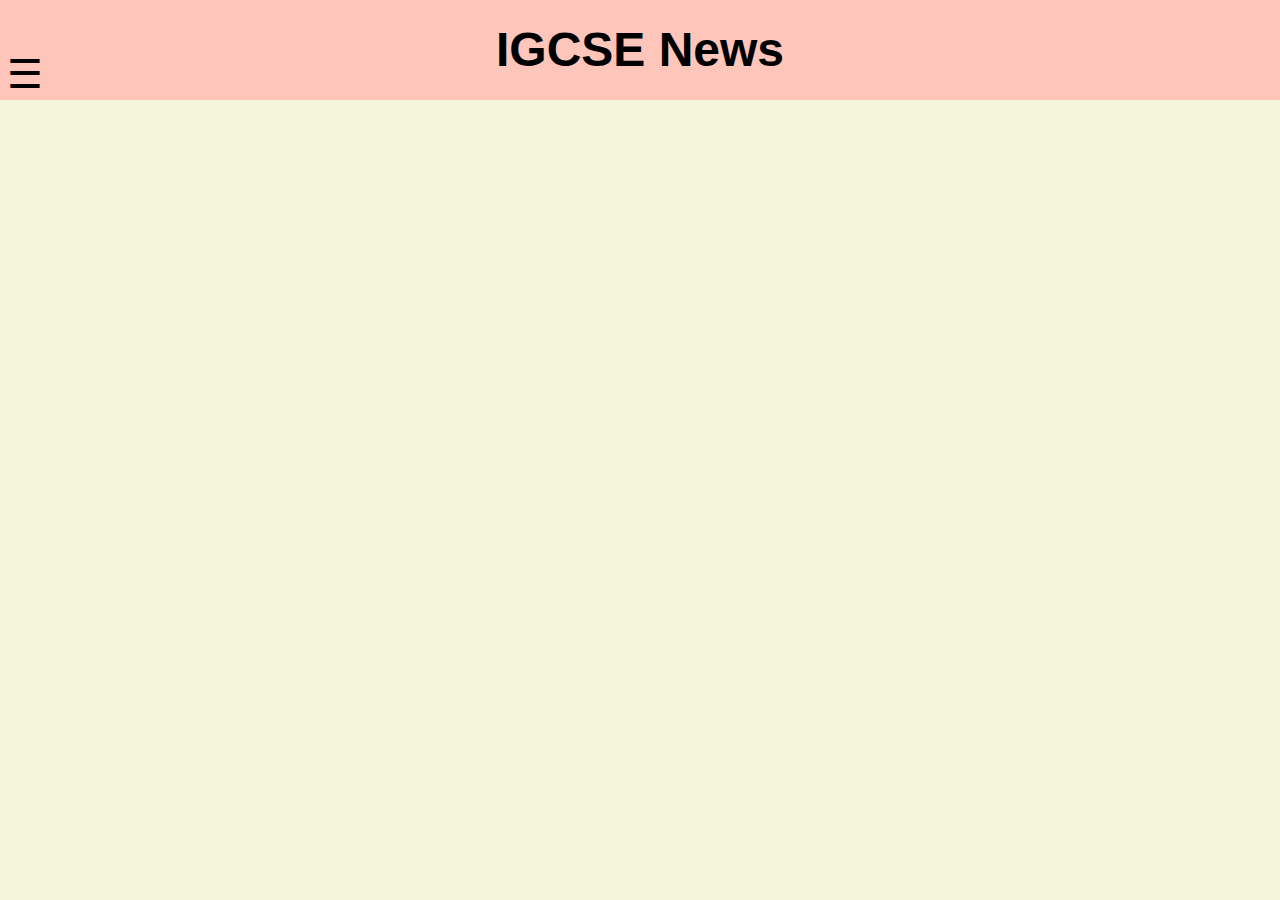
==== news.html @ f18ca12e "pages integration test2" ====
<html>

<head>
<link href="news.css" type="text/css" rel="stylesheet">

    <script>    
   function toggleNav() {
    if (  document.getElementById("mySidebar").style.width < "10px") {
      document.getElementById("mySidebar").style.width = "20%";
      document.getElementById("content").style.left = "10%";
    }
    else {
      document.getElementById("mySidebar").style.width = "0%";
      document.getElementById("content").style.left = "0%";
    }
}

    </script>
</head>
    
<body>
    
<h1  id="title">IGCSE News</h1> 

<peepeepoopoo class="openbtn" onclick="toggleNav()">&#9776;</peepeepoopoo>
    
<ul id="mySidebar">
  <li><a href="index.html">Home</a></li>
  <li><a class="active" href="news.html">News</a></li>
  <li><a href="tips&tricks.html">Tips and Tricks</a></li>
</ul>

</body>

<div id="content">

  
</div>

</html>
---- news.css ----
#title {
    
height:100px;
width: 100%;
text-align: center;
background-color: #FEC5BB;
line-height:100px;
font-family:sans-serif;
font-size: 48;
border: 10px;
cursor: default;
position: fixed;
margin-top: 0;
z-index: 2;
    
}

body {
    
margin: 0;
background-color: beige;
    
}

ul {

list-style: none;
margin: 0;
padding:0;
width: 250px;
height: 100%;
position:fixed;
overflow: auto;
top: 100;
left:0;
background-color: #FEC5BB;

}

li a {

text-decoration:none;
text-align:center;
display: block;
width:100%;
height:50px;
line-height: 50px;
background-color:#FEC5BB;
color:white;
white-space: nowrap;
  
}

li a:hover {
 
 background-color:white;
 color: black;
     
}

li a.active {
    
 background-color: red;
 color: white;
    
}

#mySidebar {
    
transition: 0.5s;
width: 0px;
    
}

#content {
    
display: block;
width: 75%;
margin-left: 12.5%;
margin-right: 12.5%;
transition: 0.5s;
text-align:center;
font-family: roboto;
position: relative;
background-color: white;
top: 120px;
    
}

peepeepoopoo {

text-decoration: none;
position: fixed;
top: 50px;
left: 0;
height:50px;
width: 50px;
font-size: 40;
background-color: #FEC5BB;
text-align: center;
line-height: 50px;
cursor: default;
z-index: 3;
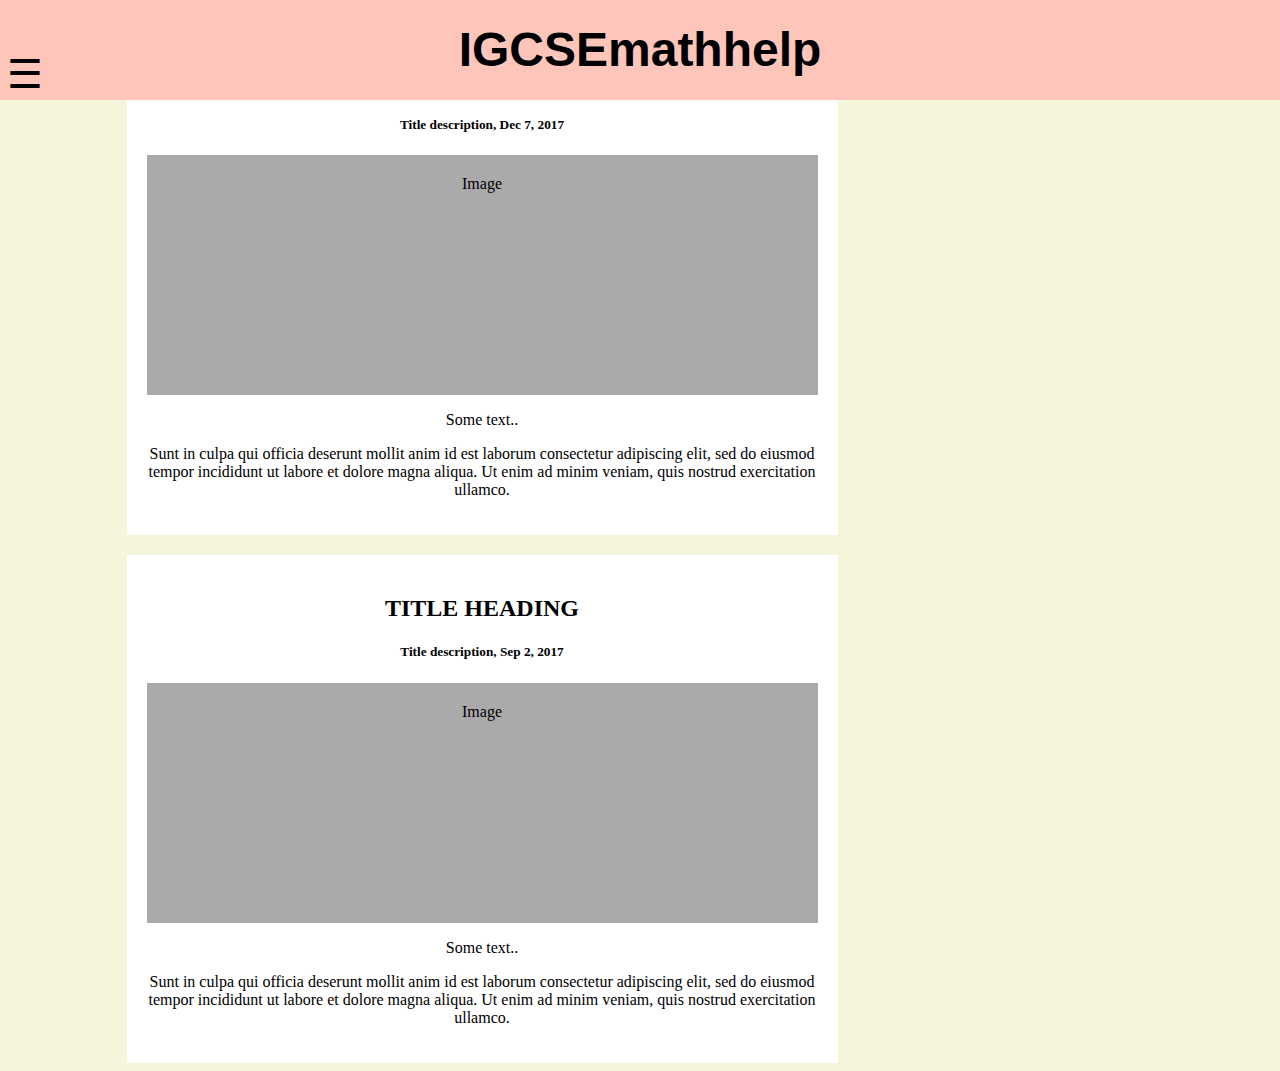
==== commit c8c4ab17: "News page" ====
--- a/news.html
+++ b/news.html
@@ -1,9 +1,13 @@
 <html>
 
 <head>
+    
 <link href="news.css" type="text/css" rel="stylesheet">
 
-    <script>    
+<meta name="vieport" content="width=device-width, initial-scale=1">
+    
+ <script>    
+    
    function toggleNav() {
     if (  document.getElementById("mySidebar").style.width < "10px") {
       document.getElementById("mySidebar").style.width = "20%";
@@ -16,25 +20,39 @@
 }
 
     </script>
+
 </head>
     
 <body>
     
-<h1  id="title">IGCSE News</h1> 
-
-<peepeepoopoo class="openbtn" onclick="toggleNav()">&#9776;</peepeepoopoo>
+<h1>IGCSEmathhelp</h1>   
     
+    <peepeepoopoo class="openbtn" onclick="toggleNav()">&#9776;</peepeepoopoo>
+         
 <ul id="mySidebar">
   <li><a href="index.html">Home</a></li>
   <li><a class="active" href="news.html">News</a></li>
   <li><a href="tips&tricks.html">Tips and Tricks</a></li>
 </ul>
 
+<div class="row">
+  <div class="leftcolumn">
+    <div class="card">
+      <h2>TITLE HEADING</h2>
+      <h5>Title description, Dec 7, 2017</h5>
+      <div class="fakeimg" style="height:200px;">Image</div>
+      <p>Some text..</p>
+      <p>Sunt in culpa qui officia deserunt mollit anim id est laborum consectetur adipiscing elit, sed do eiusmod tempor incididunt ut labore et dolore magna aliqua. Ut enim ad minim veniam, quis nostrud exercitation ullamco.</p>
+    </div>
+    <div class="card">
+      <h2>TITLE HEADING</h2>
+      <h5>Title description, Sep 2, 2017</h5>
+      <div class="fakeimg" style="height:200px;">Image</div>
+      <p>Some text..</p>
+      <p>Sunt in culpa qui officia deserunt mollit anim id est laborum consectetur adipiscing elit, sed do eiusmod tempor incididunt ut labore et dolore magna aliqua. Ut enim ad minim veniam, quis nostrud exercitation ullamco.</p>
+    </div>
+  </div>
+  </div>
+
 </body>
-
-<div id="content">
-
-  
-</div>
-
 </html>--- a/news.css
+++ b/news.css
@@ -1,4 +1,4 @@
-#title {
+h1 {
     
 height:100px;
 width: 100%;
@@ -10,15 +10,35 @@
 border: 10px;
 cursor: default;
 position: fixed;
-margin-top: 0;
+margin-top: -8;
+margin-left: -8;
 z-index: 2;
     
 }
 
 body {
     
-margin: 0;
-background-color: beige;
+  font-family: "Roboto";
+  padding: 0px;
+  background:beige;
+text-align: center
+    
+}
+
+peepeepoopoo {
+
+text-decoration: none;
+position: fixed;
+top: 50px;
+left: 0;
+height:50px;
+width: 50px;
+font-size: 40;
+background-color: #FEC5BB;
+text-align: center;
+line-height: 50px;
+cursor: default;
+z-index: 3;
     
 }
 
@@ -34,6 +54,7 @@
 top: 100;
 left:0;
 background-color: #FEC5BB;
+white-space: nowrap;
 
 }
 
@@ -41,13 +62,12 @@
 
 text-decoration:none;
 text-align:center;
-display: block;
-width:100%;
-height:50px;
-line-height: 50px;
-background-color:#FEC5BB;
-color:white;
-white-space: nowrap;
+  display: block;
+  width:100%;
+  height:50px;
+    line-height: 50px;
+  background-color:#FEC5BB;
+  color:white;
   
 }
 
@@ -72,33 +92,49 @@
     
 }
 
-#content {
-    
-display: block;
-width: 75%;
-margin-left: 12.5%;
-margin-right: 12.5%;
-transition: 0.5s;
-text-align:center;
-font-family: roboto;
-position: relative;
-background-color: white;
-top: 120px;
-    
+.leftcolumn {
+  float: left;
+  width: 75%;
 }
 
-peepeepoopoo {
+.rightcolumn {
+  float: left;
+  width: 25%;
+  padding-left: 20px;
+}
 
-text-decoration: none;
-position: fixed;
-top: 50px;
-left: 0;
-height:50px;
-width: 50px;
-font-size: 40;
-background-color: #FEC5BB;
-text-align: center;
-line-height: 50px;
-cursor: default;
-z-index: 3;
-    +.fakeimg {
+  background-color: #aaa;
+  width: auto;
+  padding: 20px;
+}
+
+.card {
+  background-color: white;
+  padding: 20px;
+  margin-top: 20px;
+    text-align: center;
+    width: fill;
+    margin-left: 12.5%;
+    margin-right: 12.5%;
+}
+
+.row:after {
+  content: "";
+  display: table;
+  clear: both;
+}
+
+.footer {
+  padding: 20px;
+  text-align: center;
+  background: #ddd;
+  margin-top: 20px;
+}
+
+@media screen and (max-width: 800px) {
+  .leftcolumn, .rightcolumn {
+    width: 100%;
+    padding: 0;
+  }
+}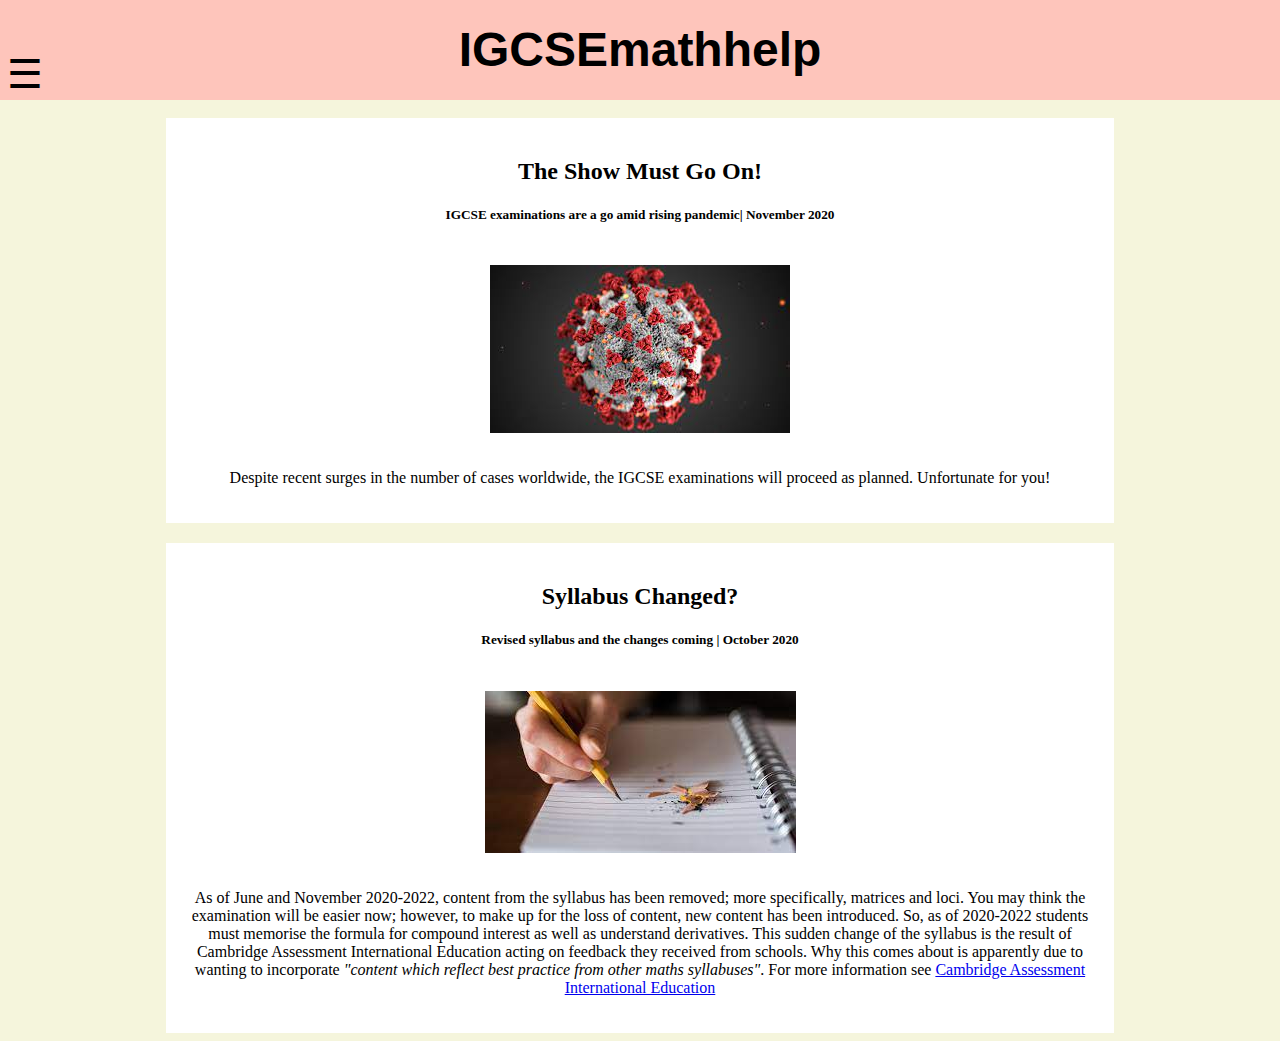
==== commit beb2f3a3: "News page" ====
--- a/news.html
+++ b/news.html
@@ -35,24 +35,25 @@
   <li><a href="tips&tricks.html">Tips and Tricks</a></li>
 </ul>
 
-<div class="row">
-  <div class="leftcolumn">
+<div class="blogbody">
+    <br>
+    <br>
+    <br>
+    <br>
+    <br>
     <div class="card">
-      <h2>TITLE HEADING</h2>
-      <h5>Title description, Dec 7, 2017</h5>
-      <div class="fakeimg" style="height:200px;">Image</div>
-      <p>Some text..</p>
-      <p>Sunt in culpa qui officia deserunt mollit anim id est laborum consectetur adipiscing elit, sed do eiusmod tempor incididunt ut labore et dolore magna aliqua. Ut enim ad minim veniam, quis nostrud exercitation ullamco.</p>
+      <h2>The Show Must Go On!</h2>
+      <h5>IGCSE examinations are a go amid rising pandemic| November 2020</h5>
+     <img src="images/Covid.jpg">
+      <p>Despite recent surges in the number of cases worldwide, the IGCSE examinations will proceed as planned. Unfortunate for you!   </p>
+
     </div>
     <div class="card">
-      <h2>TITLE HEADING</h2>
-      <h5>Title description, Sep 2, 2017</h5>
-      <div class="fakeimg" style="height:200px;">Image</div>
-      <p>Some text..</p>
-      <p>Sunt in culpa qui officia deserunt mollit anim id est laborum consectetur adipiscing elit, sed do eiusmod tempor incididunt ut labore et dolore magna aliqua. Ut enim ad minim veniam, quis nostrud exercitation ullamco.</p>
+      <h2>Syllabus Changed?</h2>
+      <h5>Revised syllabus and the changes coming | October 2020</h5>
+      <img src="images/Struggle.jpg">
+      <p>As of June and November 2020-2022,  content from the syllabus has been removed; more specifically, matrices and loci. You may think the examination will be easier now; however, to make up for the loss of content, new content has been introduced. So, as of 2020-2022 students must memorise the formula for compound interest as well as understand derivatives. This sudden change of the syllabus  is the result of Cambridge Assessment International Education acting on feedback they received from schools. Why this comes about is apparently due to wanting to incorporate <i>"content which reflect best practice from other maths syllabuses"</i>. For more information see <a href="https://www.cambridgeinternational.org/news/whats-new-feb2018/cambridge-igcse/0580/">Cambridge Assessment International Education</a></p>
     </div>
   </div>
-  </div>
-
 </body>
 </html>--- a/news.css
+++ b/news.css
@@ -10,9 +10,10 @@
 border: 10px;
 cursor: default;
 position: fixed;
-margin-top: -8;
-margin-left: -8;
+margin:0px;
 z-index: 2;
+top: 0px;
+left:0px;
     
 }
 
@@ -22,6 +23,7 @@
   padding: 0px;
   background:beige;
 text-align: center
+
     
 }
 
@@ -103,10 +105,12 @@
   padding-left: 20px;
 }
 
-.fakeimg {
-  background-color: #aaa;
+img {
+    
+height: auto;
   width: auto;
   padding: 20px;
+    
 }
 
 .card {
@@ -119,22 +123,15 @@
     margin-right: 12.5%;
 }
 
-.row:after {
-  content: "";
-  display: table;
-  clear: both;
-}
-
-.footer {
-  padding: 20px;
-  text-align: center;
-  background: #ddd;
-  margin-top: 20px;
-}
-
 @media screen and (max-width: 800px) {
   .leftcolumn, .rightcolumn {
     width: 100%;
     padding: 0;
   }
+}
+
+h2 {
+    
+    font-family: "kg_defying_gravity";
+    
 }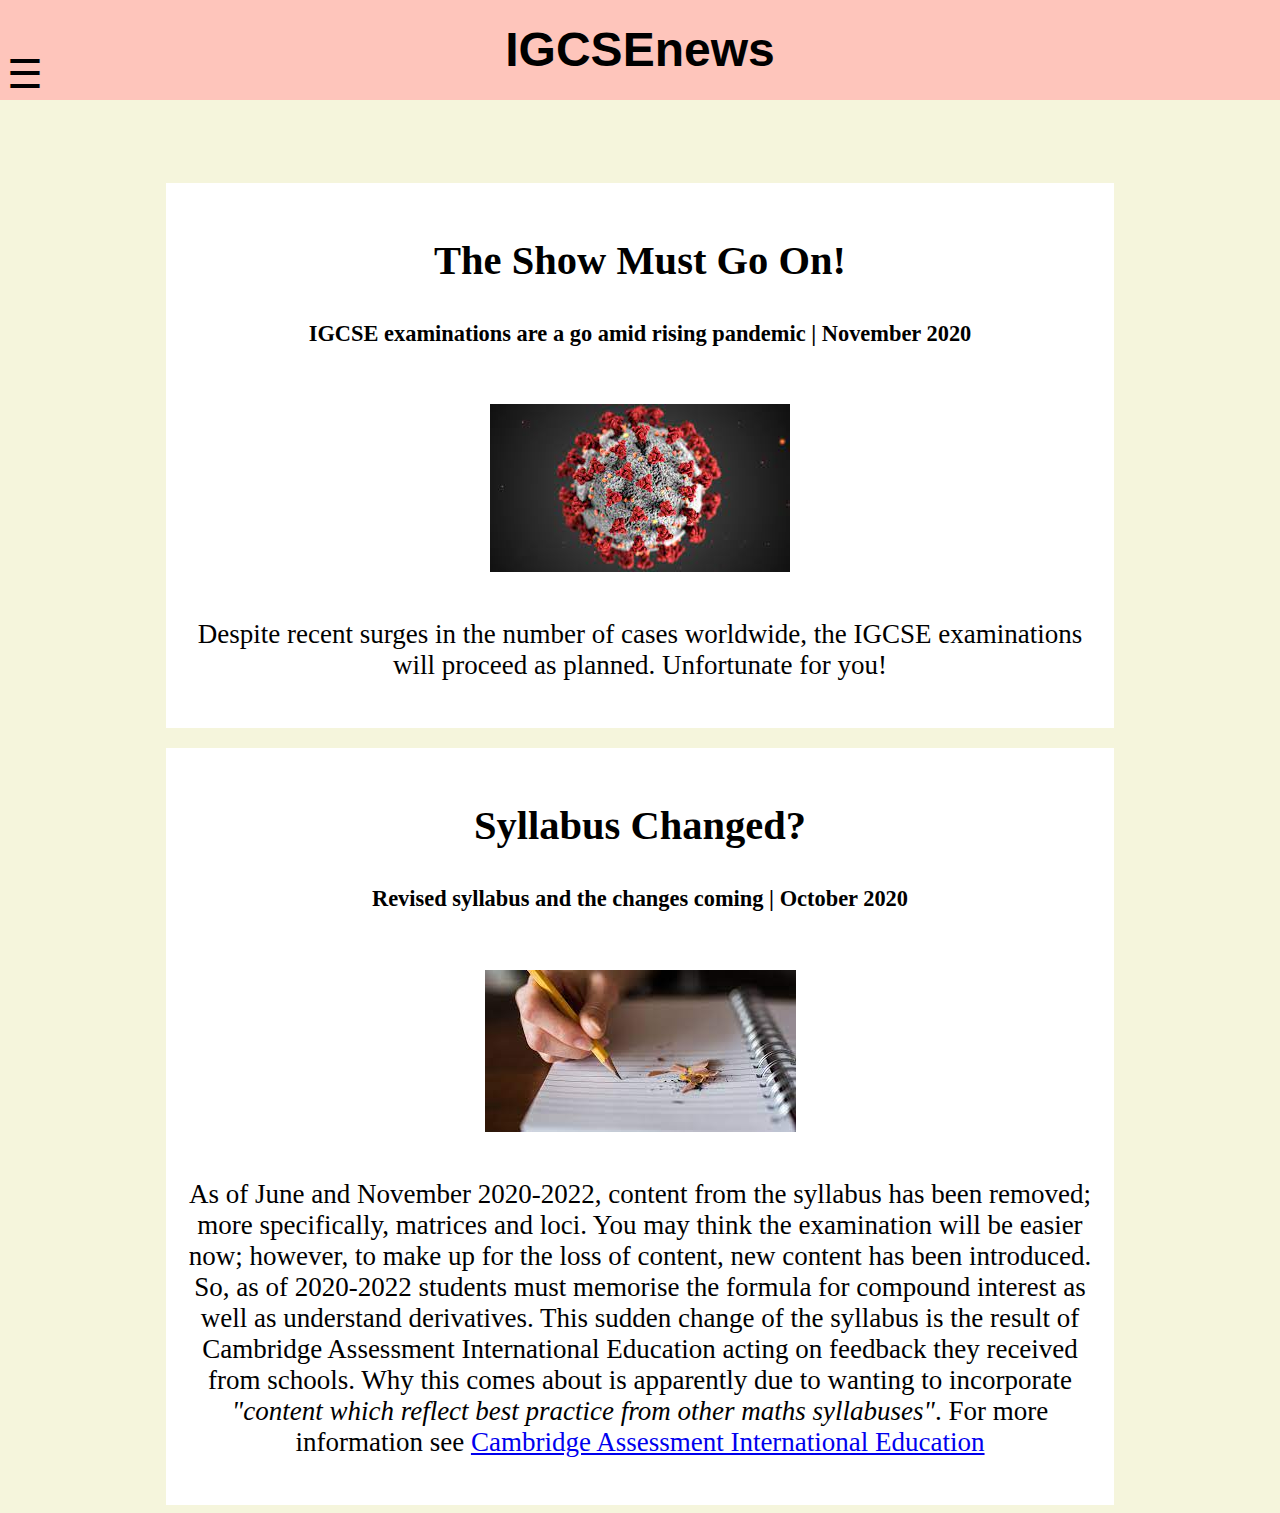
==== commit 529d8c6c: "Screen compatibility" ====
--- a/news.html
+++ b/news.html
@@ -25,7 +25,7 @@
     
 <body>
     
-<h1>IGCSEmathhelp</h1>   
+<h1>IGCSEnews</h1>   
     
     <peepeepoopoo class="openbtn" onclick="toggleNav()">&#9776;</peepeepoopoo>
          
@@ -43,7 +43,7 @@
     <br>
     <div class="card">
       <h2>The Show Must Go On!</h2>
-      <h5>IGCSE examinations are a go amid rising pandemic| November 2020</h5>
+      <h5>IGCSE examinations are a go amid rising pandemic | November 2020</h5>
      <img src="images/Covid.jpg">
       <p>Despite recent surges in the number of cases worldwide, the IGCSE examinations will proceed as planned. Unfortunate for you!   </p>
 
--- a/news.css
+++ b/news.css
@@ -18,7 +18,7 @@
 }
 
 body {
-    
+font-size: 3vmin;
   font-family: "Roboto";
   padding: 0px;
   background:beige;
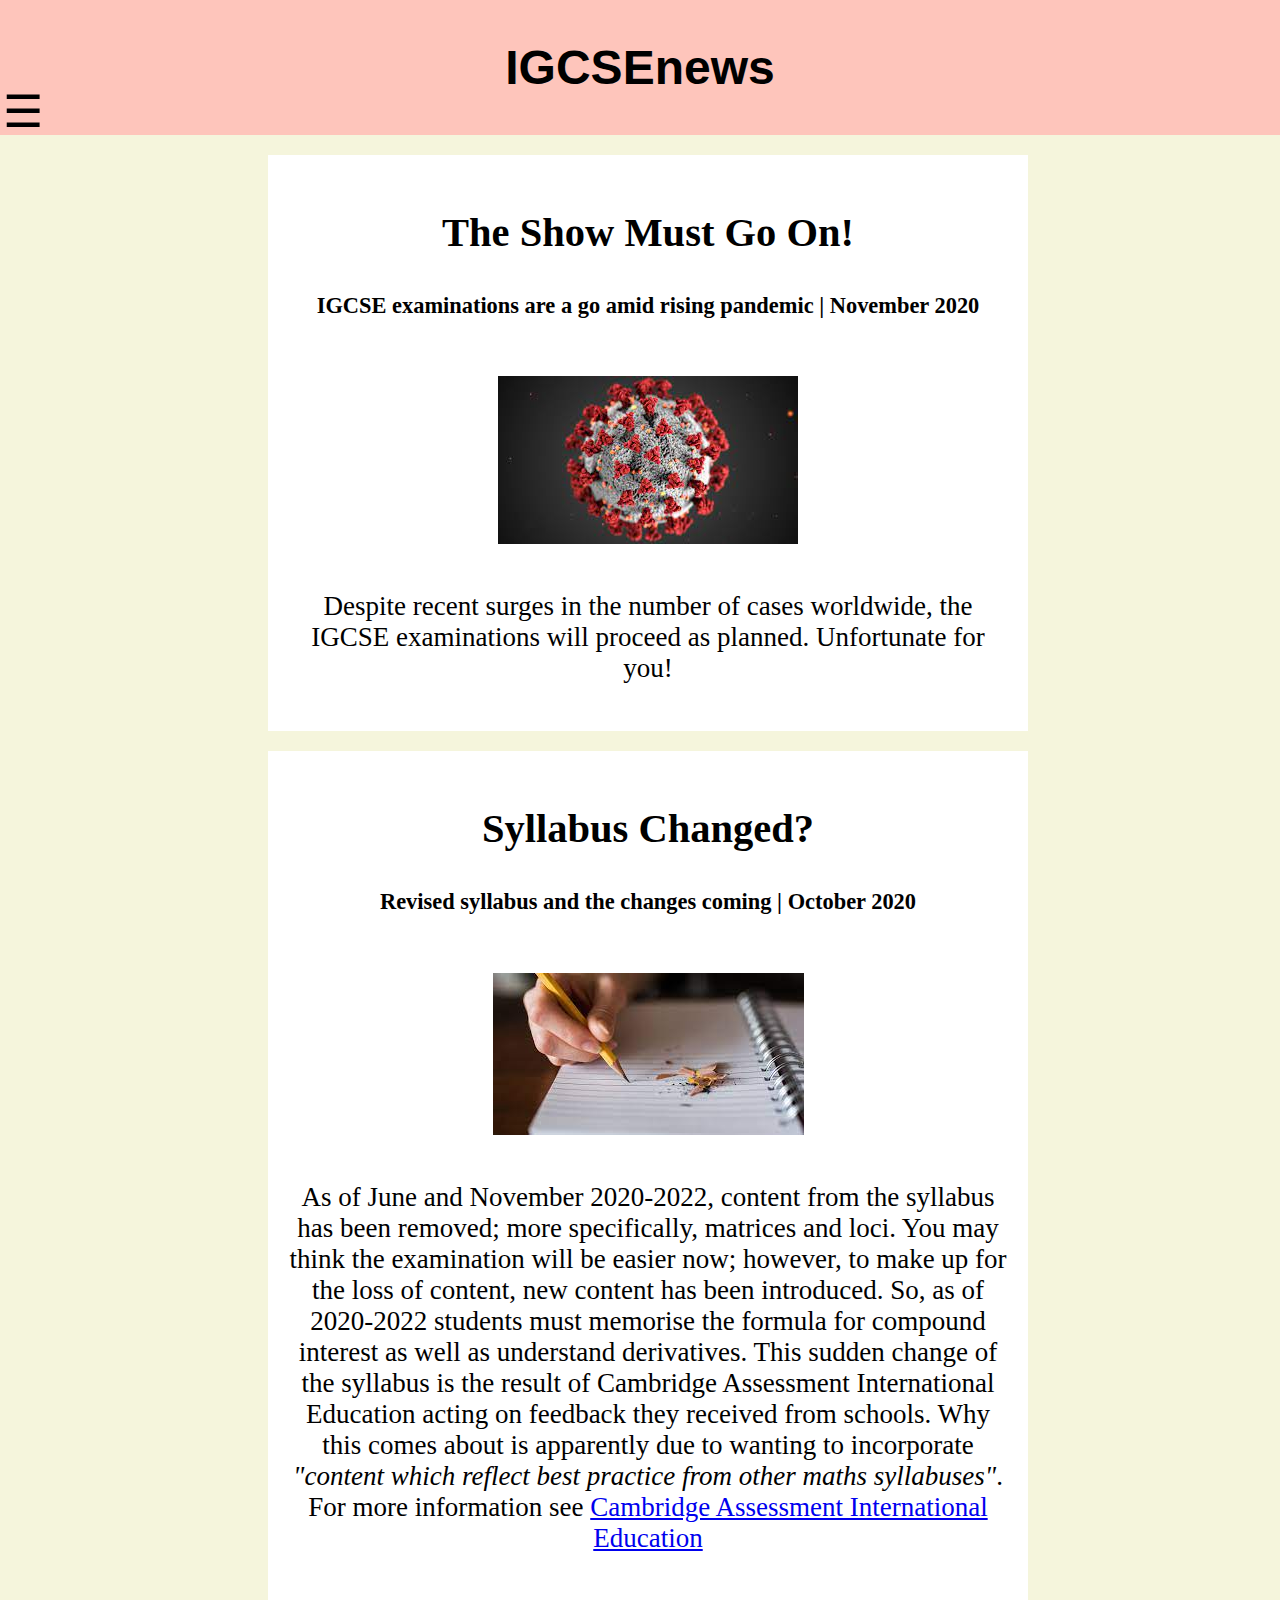
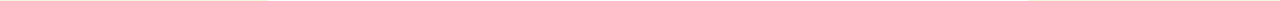
==== commit aba1a5ea: "Screen compatibility and removed unnecessary css files" ====
--- a/news.html
+++ b/news.html
@@ -4,18 +4,16 @@
     
 <link href="news.css" type="text/css" rel="stylesheet">
 
-<meta name="vieport" content="width=device-width, initial-scale=1">
-    
  <script>    
     
    function toggleNav() {
     if (  document.getElementById("mySidebar").style.width < "10px") {
       document.getElementById("mySidebar").style.width = "20%";
-      document.getElementById("content").style.left = "10%";
+      document.getElementById("blogbody").style.left = "10%";
     }
     else {
       document.getElementById("mySidebar").style.width = "0%";
-      document.getElementById("content").style.left = "0%";
+      document.getElementById("blogbody").style.left = "0%";
     }
 }
 
@@ -35,12 +33,8 @@
   <li><a href="tips&tricks.html">Tips and Tricks</a></li>
 </ul>
 
-<div class="blogbody">
-    <br>
-    <br>
-    <br>
-    <br>
-    <br>
+<div id="blogbody">
+    
     <div class="card">
       <h2>The Show Must Go On!</h2>
       <h5>IGCSE examinations are a go amid rising pandemic | November 2020</h5>
--- a/news.css
+++ b/news.css
@@ -1,10 +1,10 @@
 h1 {
     
-height:100px;
+height:15vmin;
 width: 100%;
 text-align: center;
 background-color: #FEC5BB;
-line-height:100px;
+line-height:15vmin;
 font-family:sans-serif;
 font-size: 48;
 border: 10px;
@@ -12,14 +12,13 @@
 position: fixed;
 margin:0px;
 z-index: 2;
-top: 0px;
-left:0px;
+    top:0;
+    left:0;
     
 }
 
 body {
-font-size: 3vmin;
-  font-family: "Roboto";
+    
   padding: 0px;
   background:beige;
 text-align: center
@@ -31,14 +30,14 @@
 
 text-decoration: none;
 position: fixed;
-top: 50px;
+top: 10vmin;
 left: 0;
-height:50px;
-width: 50px;
-font-size: 40;
+height:5vmin;
+width: 5vmin;
+font-size: 5vmin;
 background-color: #FEC5BB;
 text-align: center;
-line-height: 50px;
+line-height: 5vmin;
 cursor: default;
 z-index: 3;
     
@@ -53,7 +52,7 @@
 height: 100%;
 position:fixed;
 overflow: auto;
-top: 100;
+top: 15vmin;
 left:0;
 background-color: #FEC5BB;
 white-space: nowrap;
@@ -117,10 +116,13 @@
   background-color: white;
   padding: 20px;
   margin-top: 20px;
-    text-align: center;
-    width: fill;
-    margin-left: 12.5%;
-    margin-right: 12.5%;
+  text-align: center;
+  width: 75%;
+  margin-left: auto;
+  margin-right: auto;
+    transition: 0.5s;
+ position:relative;
+    height: 
 }
 
 @media screen and (max-width: 800px) {
@@ -134,4 +136,17 @@
     
     font-family: "kg_defying_gravity";
     
+}
+
+#blogbody {
+    
+    font-size: 3vmin;
+    position: relative;
+    transition: 0.5s;
+    font-family: "Roboto";
+    width:75vw;
+    margin-left: 12.5vw;
+    margin-right: 12.5vw;
+    top: 15vmin;
+    
 }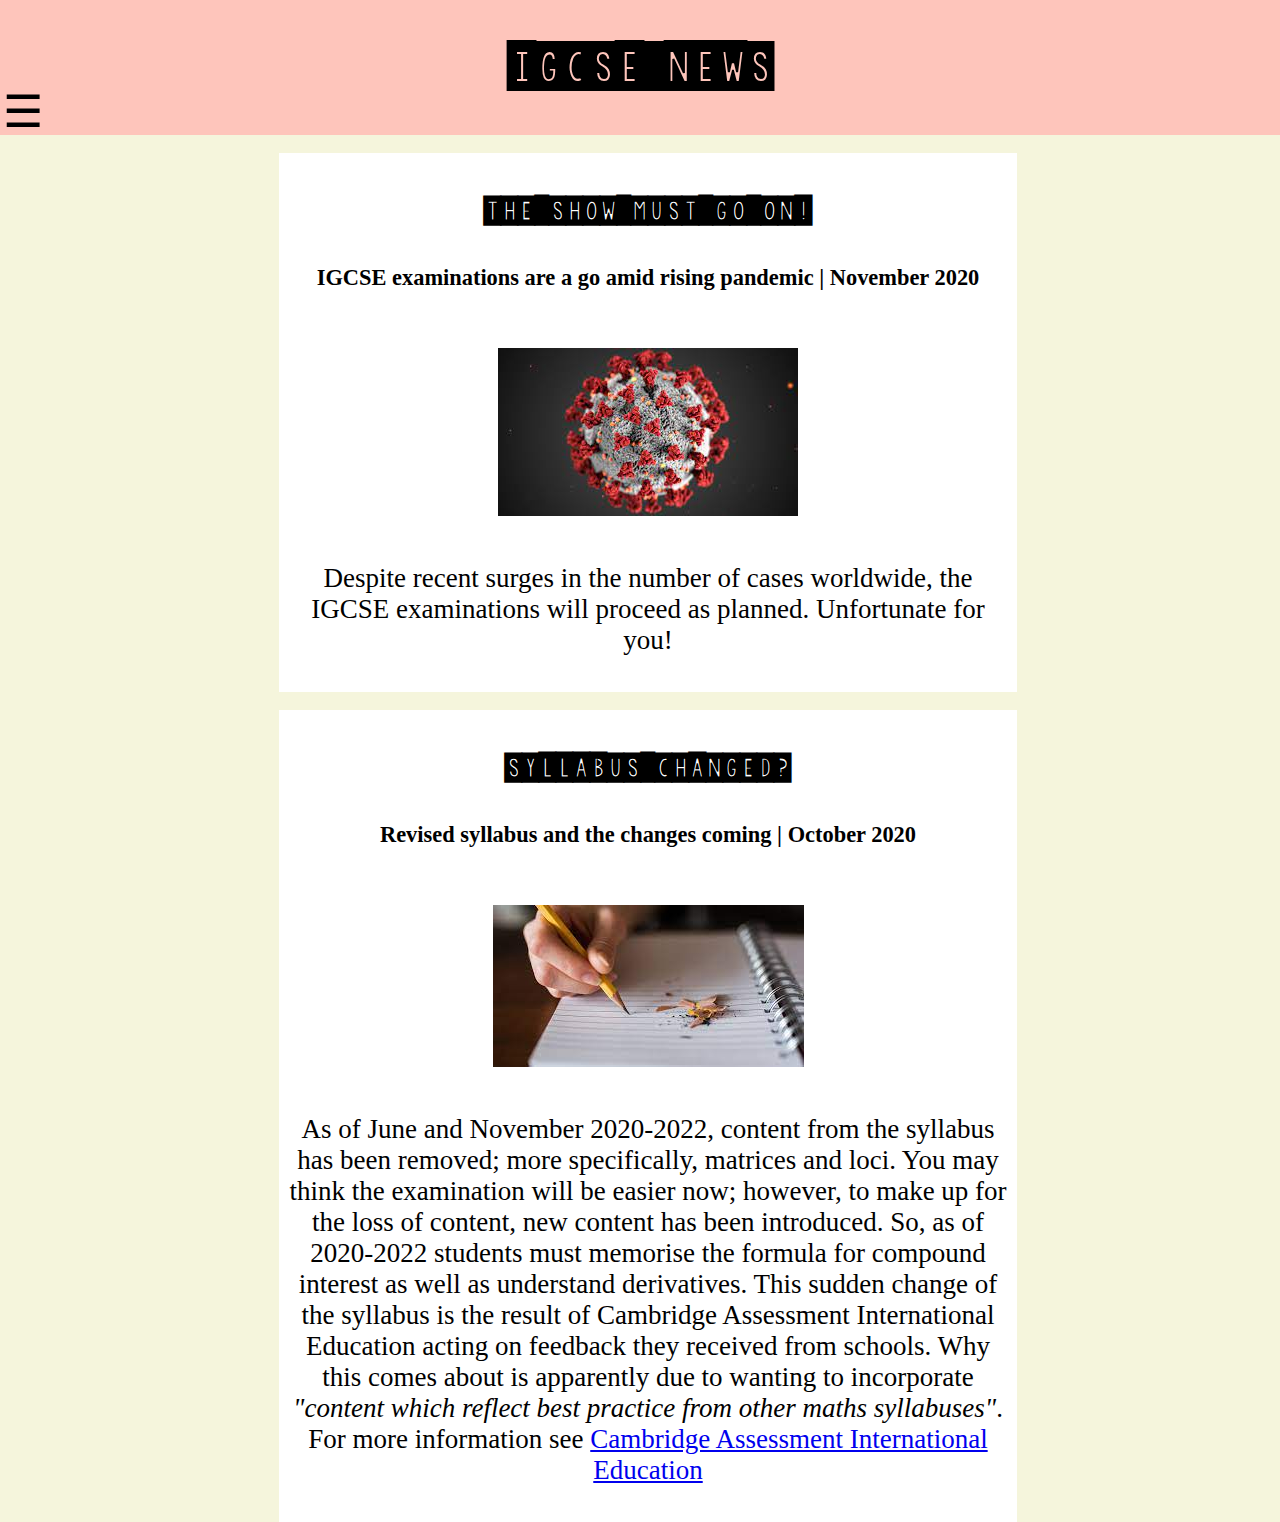
==== commit 26aa9f79: "Added font and iterative improvements" ====
--- a/news.html
+++ b/news.html
@@ -3,6 +3,8 @@
 <head>
     
 <link href="news.css" type="text/css" rel="stylesheet">
+    
+<link href="stylesheet.css" rel="stylesheet">
 
  <script>    
     
@@ -23,7 +25,7 @@
     
 <body>
     
-<h1>IGCSEnews</h1>   
+<h1>IGCSE|news</h1>   
     
     <peepeepoopoo class="openbtn" onclick="toggleNav()">&#9776;</peepeepoopoo>
          
@@ -36,14 +38,14 @@
 <div id="blogbody">
     
     <div class="card">
-      <h2>The Show Must Go On!</h2>
+      <h2>The|Show|Must|Go|On!</h2>
       <h5>IGCSE examinations are a go amid rising pandemic | November 2020</h5>
      <img src="images/Covid.jpg">
       <p>Despite recent surges in the number of cases worldwide, the IGCSE examinations will proceed as planned. Unfortunate for you!   </p>
 
     </div>
     <div class="card">
-      <h2>Syllabus Changed?</h2>
+      <h2>Syllabus|Changed?</h2>
       <h5>Revised syllabus and the changes coming | October 2020</h5>
       <img src="images/Struggle.jpg">
       <p>As of June and November 2020-2022,  content from the syllabus has been removed; more specifically, matrices and loci. You may think the examination will be easier now; however, to make up for the loss of content, new content has been introduced. So, as of 2020-2022 students must memorise the formula for compound interest as well as understand derivatives. This sudden change of the syllabus  is the result of Cambridge Assessment International Education acting on feedback they received from schools. Why this comes about is apparently due to wanting to incorporate <i>"content which reflect best practice from other maths syllabuses"</i>. For more information see <a href="https://www.cambridgeinternational.org/news/whats-new-feb2018/cambridge-igcse/0580/">Cambridge Assessment International Education</a></p>
--- a/news.css
+++ b/news.css
@@ -5,8 +5,8 @@
 text-align: center;
 background-color: #FEC5BB;
 line-height:15vmin;
-font-family:sans-serif;
-font-size: 48;
+font-family:"kg_defying_gravityregular";
+font-size: 65;
 border: 10px;
 cursor: default;
 position: fixed;
@@ -16,6 +16,14 @@
     left:0;
     
 }
+
+h2 {
+    
+    font-family: "kg_defying_gravityregular";
+    font-size: 40;
+    
+}
+
 
 body {
     
@@ -114,8 +122,8 @@
 
 .card {
   background-color: white;
-  padding: 20px;
-  margin-top: 20px;
+  padding: 1vmin;
+  margin-top: 2vmin;
   text-align: center;
   width: 75%;
   margin-left: auto;
@@ -132,12 +140,6 @@
   }
 }
 
-h2 {
-    
-    font-family: "kg_defying_gravity";
-    
-}
-
 #blogbody {
     
     font-size: 3vmin;
--- a/stylesheet.css
+++ b/stylesheet.css
@@ -0,0 +1,24 @@
+/*! Generated by Font Squirrel (https://www.fontsquirrel.com) on April 14, 2021 */
+
+
+
+@font-face {
+    font-family: 'kg_defying_gravityregular';
+    src: url('kgdefyinggravity-webfont.woff2') format('woff2'),
+         url('kgdefyinggravity-webfont.woff') format('woff');
+    font-weight: normal;
+    font-style: normal;
+
+}
+
+
+
+
+@font-face {
+    font-family: 'kg_defying_gravity_bounceRg';
+    src: url('kgdefyinggravitybounce-webfont.woff2') format('woff2'),
+         url('kgdefyinggravitybounce-webfont.woff') format('woff');
+    font-weight: normal;
+    font-style: normal;
+
+}